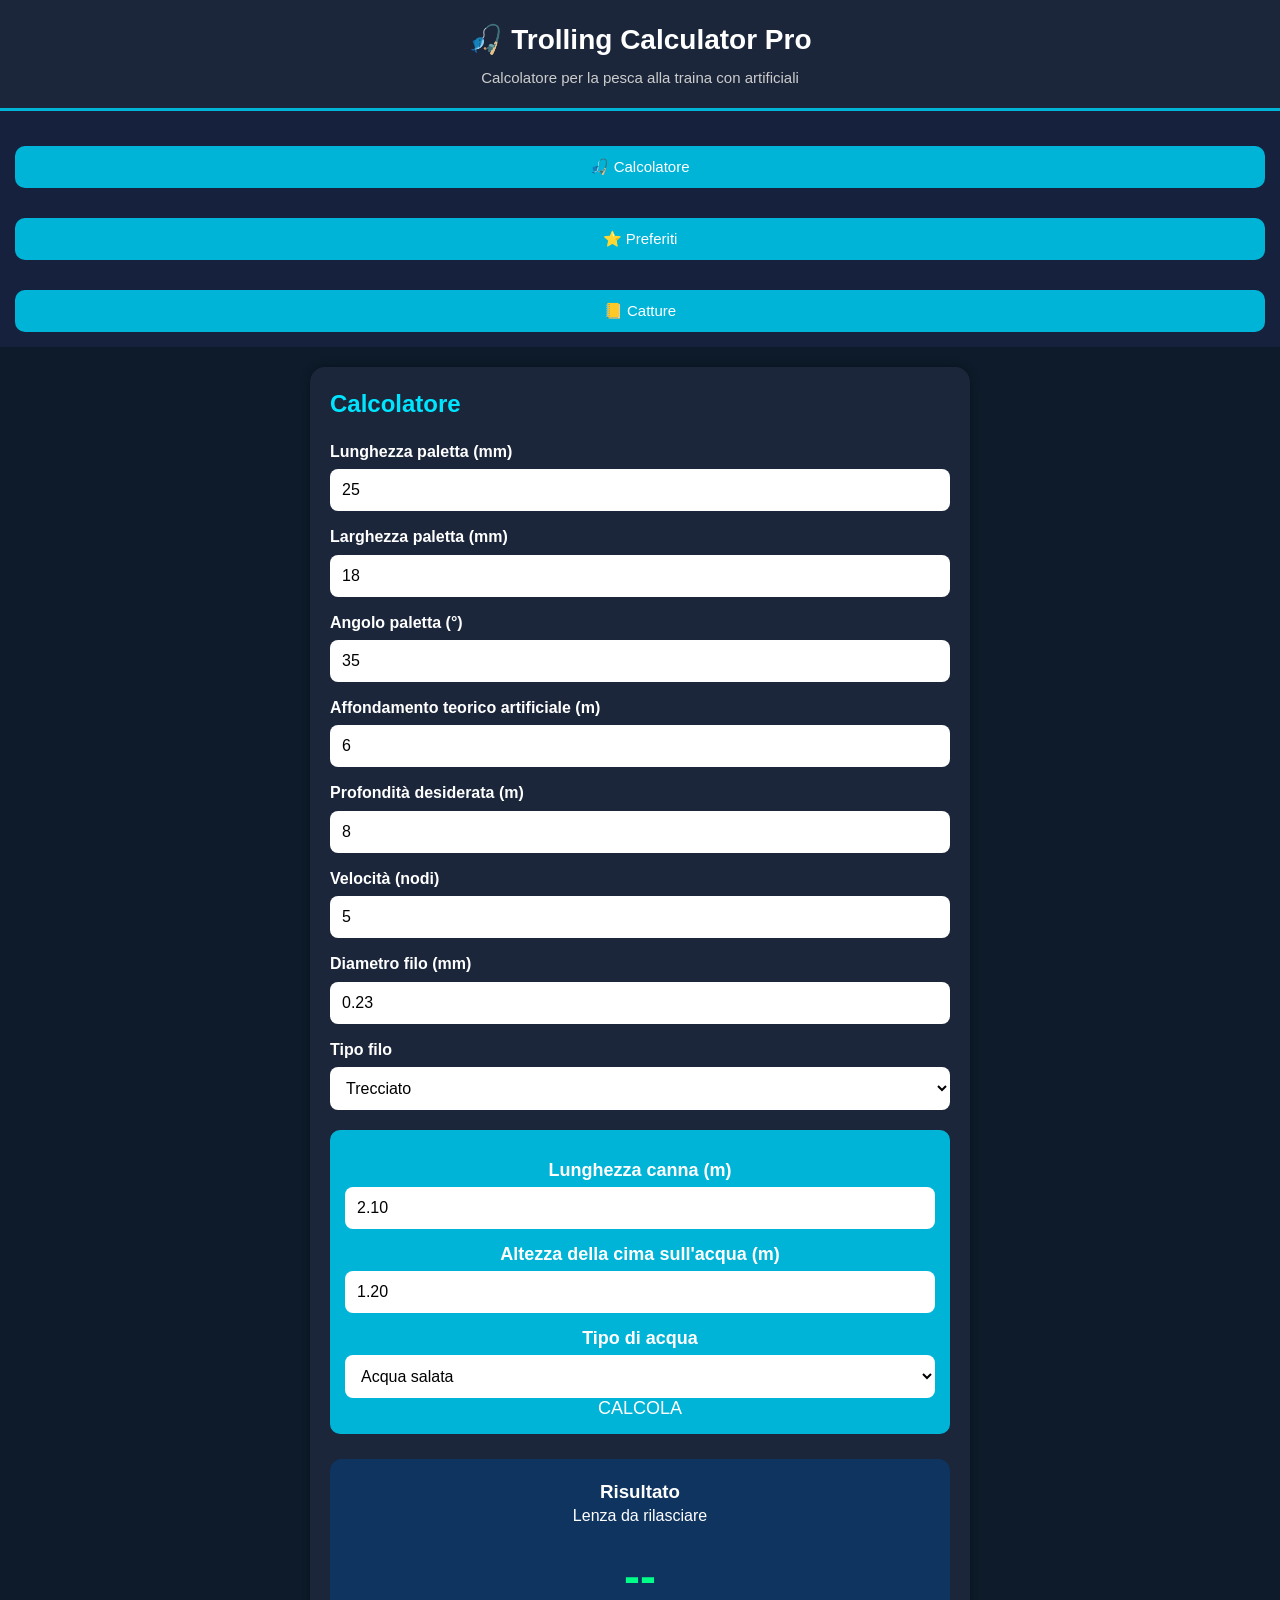
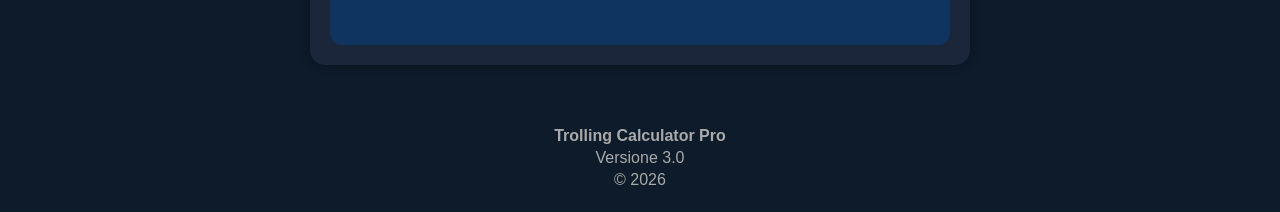
==== index.html @ 5c434aff "Add files via upload" ====
<!DOCTYPE html>
<html lang="it">
<head>

<meta charset="UTF-8">
<meta name="viewport" content="width=device-width, initial-scale=1.0">

<title>Trolling Calculator Pro</title>

<link rel="stylesheet" href="style.css">
<link rel="manifest" href="manifest.json">

<meta name="theme-color" content="#00b4d8"> 

</head>

<body>

<header>

<h1>🎣 Trolling Calculator Pro</h1>
<p>Calcolatore per la pesca alla traina con artificiali</p>

</header>

<nav>

<button onclick="showPage('calculator')">🎣 Calcolatore</button>

<button onclick="showPage('preferiti')">⭐ Preferiti</button>

<button onclick="showPage('catture')">📒 Catture</button>

</nav>

<main>

<section id="calculator" class="page">

<h2>Calcolatore</h2>

<label>Lunghezza paletta (mm)</label>

<input
type="number"
id="lipLength"
value="25">

<label>Larghezza paletta (mm)</label>

<input
type="number"
id="lipWidth"
value="18">

<label>Angolo paletta (°)</label>

<input
type="number"
id="lipAngle"
value="35">

<label>Affondamento teorico artificiale (m)</label>

<input
type="number"
id="lureDepth"
value="6"
step="0.1">

<label>Profondità desiderata (m)</label>

<input
type="number"
id="depth"
value="8">

<label>Velocità (nodi)</label>

<input
type="number"
id="speed"
value="5"
step="0.1">

<label>Diametro filo (mm)</label>

<input
type="number"
id="diameter"
value="0.23"
step="0.01">

<label>Tipo filo</label>

<select id="lineType">
<option value="braid">Trecciato</option>
<option value="nylon">Nylon</option>
</select>

<button onclick="calculate()">

  <label>Lunghezza canna (m)</label>

<input
type="number"
id="rod"
value="2.10"
step="0.10">

<label>Altezza della cima sull'acqua (m)</label>

<input
type="number"
id="tipHeight"
value="1.20"
step="0.10">

<label>Tipo di acqua</label>

<select id="water">

<option value="1">Acqua salata</option>

<option value="0.96">Acqua dolce</option>

</select>  

CALCOLA

</button>

<div id="result">

<h3>Risultato</h3>

<p>Lenza da rilasciare</p>

<h1 id="output">--</h1>

<p id="depthResult"></p>

</div>

</section>

<section id="preferiti" class="page" style="display:none;">

<h2>Preferiti</h2>

<div id="favorites">

Nessun artificiale salvato.

</div>

</section>

<section id="catture" class="page" style="display:none;">

<h2>Registro Catture</h2>

<div id="catchList">

Ancora nessuna cattura registrata.

</div>

</section>

</main>

<footer>

<strong>Trolling Calculator Pro</strong><br>

Versione 3.0<br>

© 2026

</footer>

<script src="calculator.js"></script>
<script src="storage.js"></script>
<script src="app.js"></script>

<script>
if ('serviceWorker' in navigator) {

    window.addEventListener('load', () => {

        navigator.serviceWorker.register('service-worker.js')

        .then(() => {

            console.log("Service Worker registrato");

        })

        .catch(error => {

            console.log(error);

        });

    });
}
</script>

</body>
</html>
---- style.css ----
/* ===============================
   Trolling Calculator Pro v0.2
   =============================== */

*{
    margin:0;
    padding:0;
    box-sizing:border-box;
}

body{
    font-family:Arial, Helvetica, sans-serif;
    background:#0d1b2a;
    color:#ffffff;
    line-height:1.4;
}

/* HEADER */

header{
    background:#1b263b;
    text-align:center;
    padding:20px;
    border-bottom:3px solid #00b4d8;
}

header h1{
    font-size:28px;
    margin-bottom:8px;
}

header p{
    color:#cccccc;
    font-size:15px;
}

/* MENU */

nav{
    display:flex;
    flex-wrap:wrap;
    justify-content:center;
    gap:10px;
    padding:15px;
    background:#16213e;
}

nav button{
    background:#00b4d8;
    color:white;
    border:none;
    border-radius:10px;
    padding:12px 18px;
    cursor:pointer;
    font-size:15px;
    transition:.3s;
}

nav button:hover{
    background:#0096c7;
}

/* CONTENITORE */

main{
    max-width:700px;
    margin:auto;
    padding:20px;
}

.page{
    background:#1b263b;
    padding:20px;
    border-radius:15px;
    margin-bottom:20px;
    box-shadow:0 0 10px rgba(0,0,0,.35);
}

.page h2{
    color:#00e5ff;
    margin-bottom:20px;
}

/* FORM */

label{
    display:block;
    margin-top:15px;
    margin-bottom:6px;
    font-weight:bold;
}

input,
select{
    width:100%;
    padding:12px;
    border:none;
    border-radius:8px;
    font-size:16px;
    background:#ffffff;
}

button{
    margin-top:20px;
    width:100%;
    padding:15px;
    border:none;
    border-radius:10px;
    background:#00b4d8;
    color:white;
    font-size:18px;
    cursor:pointer;
    transition:.3s;
}

button:hover{
    background:#0096c7;
}

/* RISULTATO */

#result{
    margin-top:25px;
    text-align:center;
    background:#0f3460;
    border-radius:12px;
    padding:20px;
}

#output{
    font-size:48px;
    color:#00ff88;
    margin:15px 0;
}

#depthResult{
    color:#dddddd;
}

/* CARD */

.card{
    background:#243b55;
    padding:15px;
    border-radius:10px;
    margin-bottom:12px;
}

/* FOOTER */

footer{
    text-align:center;
    padding:20px;
    color:#aaaaaa;
}

/* SMARTPHONE */

@media(max-width:600px){

    header h1{
        font-size:22px;
    }

    nav{
        flex-direction:column;
    }

    nav button{
        width:100%;
    }

    #output{
        font-size:40px;
    }

}
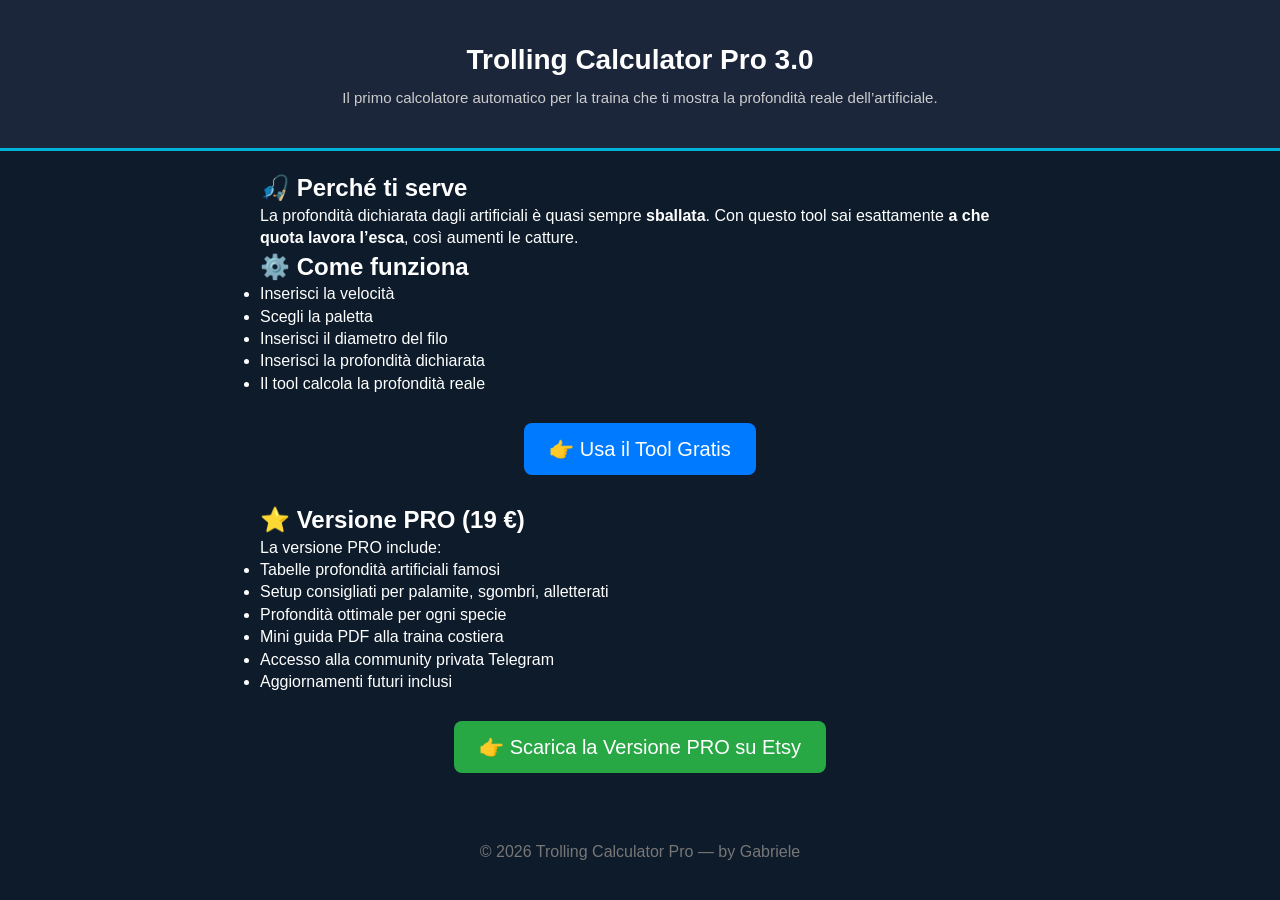
==== commit fdf4465f: "Upgrade index.html to version 3.0 Updated the Trolling Calculator Pro to version 3.0 with new featur" ====
--- a/index.html
+++ b/index.html
@@ -1,211 +1,60 @@
 <!DOCTYPE html>
 <html lang="it">
 <head>
-
 <meta charset="UTF-8">
 <meta name="viewport" content="width=device-width, initial-scale=1.0">
-
-<title>Trolling Calculator Pro</title>
-
+<title>Trolling Calculator Pro 3.0</title>
 <link rel="stylesheet" href="style.css">
-<link rel="manifest" href="manifest.json">
-
-<meta name="theme-color" content="#00b4d8"> 
-
 </head>
 
 <body>
 
-<header>
-
-<h1>🎣 Trolling Calculator Pro</h1>
-<p>Calcolatore per la pesca alla traina con artificiali</p>
-
+<header style="text-align:center; padding:40px 20px;">
+    <h1>Trolling Calculator Pro 3.0</h1>
+    <p>Il primo calcolatore automatico per la traina che ti mostra la profondità reale dell’artificiale.</p>
 </header>
 
-<nav>
+<section style="max-width:800px; margin:auto; padding:20px;">
+    <h2>🎣 Perché ti serve</h2>
+    <p>La profondità dichiarata dagli artificiali è quasi sempre <strong>sballata</strong>. 
+    Con questo tool sai esattamente <strong>a che quota lavora l’esca</strong>, così aumenti le catture.</p>
 
-<button onclick="showPage('calculator')">🎣 Calcolatore</button>
+    <h2>⚙️ Come funziona</h2>
+    <ul>
+        <li>Inserisci la velocità</li>
+        <li>Scegli la paletta</li>
+        <li>Inserisci il diametro del filo</li>
+        <li>Inserisci la profondità dichiarata</li>
+        <li>Il tool calcola la profondità reale</li>
+    </ul>
 
-<button onclick="showPage('preferiti')">⭐ Preferiti</button>
+    <div style="text-align:center; margin:40px 0;">
+        <a href="app.html" style="padding:15px 25px; background:#007bff; color:white; border-radius:8px; text-decoration:none; font-size:20px;">
+            👉 Usa il Tool Gratis
+        </a>
+    </div>
 
-<button onclick="showPage('catture')">📒 Catture</button>
+    <h2>⭐ Versione PRO (19 €)</h2>
+    <p>La versione PRO include:</p>
+    <ul>
+        <li>Tabelle profondità artificiali famosi</li>
+        <li>Setup consigliati per palamite, sgombri, alletterati</li>
+        <li>Profondità ottimale per ogni specie</li>
+        <li>Mini guida PDF alla traina costiera</li>
+        <li>Accesso alla community privata Telegram</li>
+        <li>Aggiornamenti futuri inclusi</li>
+    </ul>
 
-</nav>
-
-<main>
-
-<section id="calculator" class="page">
-
-<h2>Calcolatore</h2>
-
-<label>Lunghezza paletta (mm)</label>
-
-<input
-type="number"
-id="lipLength"
-value="25">
-
-<label>Larghezza paletta (mm)</label>
-
-<input
-type="number"
-id="lipWidth"
-value="18">
-
-<label>Angolo paletta (°)</label>
-
-<input
-type="number"
-id="lipAngle"
-value="35">
-
-<label>Affondamento teorico artificiale (m)</label>
-
-<input
-type="number"
-id="lureDepth"
-value="6"
-step="0.1">
-
-<label>Profondità desiderata (m)</label>
-
-<input
-type="number"
-id="depth"
-value="8">
-
-<label>Velocità (nodi)</label>
-
-<input
-type="number"
-id="speed"
-value="5"
-step="0.1">
-
-<label>Diametro filo (mm)</label>
-
-<input
-type="number"
-id="diameter"
-value="0.23"
-step="0.01">
-
-<label>Tipo filo</label>
-
-<select id="lineType">
-<option value="braid">Trecciato</option>
-<option value="nylon">Nylon</option>
-</select>
-
-<button onclick="calculate()">
-
-  <label>Lunghezza canna (m)</label>
-
-<input
-type="number"
-id="rod"
-value="2.10"
-step="0.10">
-
-<label>Altezza della cima sull'acqua (m)</label>
-
-<input
-type="number"
-id="tipHeight"
-value="1.20"
-step="0.10">
-
-<label>Tipo di acqua</label>
-
-<select id="water">
-
-<option value="1">Acqua salata</option>
-
-<option value="0.96">Acqua dolce</option>
-
-</select>  
-
-CALCOLA
-
-</button>
-
-<div id="result">
-
-<h3>Risultato</h3>
-
-<p>Lenza da rilasciare</p>
-
-<h1 id="output">--</h1>
-
-<p id="depthResult"></p>
-
-</div>
-
+    <div style="text-align:center; margin:40px 0;">
+        <a href="https://your-etsy-link" style="padding:15px 25px; background:#28a745; color:white; border-radius:8px; text-decoration:none; font-size:20px;">
+            👉 Scarica la Versione PRO su Etsy
+        </a>
+    </div>
 </section>
 
-<section id="preferiti" class="page" style="display:none;">
-
-<h2>Preferiti</h2>
-
-<div id="favorites">
-
-Nessun artificiale salvato.
-
-</div>
-
-</section>
-
-<section id="catture" class="page" style="display:none;">
-
-<h2>Registro Catture</h2>
-
-<div id="catchList">
-
-Ancora nessuna cattura registrata.
-
-</div>
-
-</section>
-
-</main>
-
-<footer>
-
-<strong>Trolling Calculator Pro</strong><br>
-
-Versione 3.0<br>
-
-© 2026
-
+<footer style="text-align:center; padding:20px; color:#777;">
+    © 2026 Trolling Calculator Pro — by Gabriele
 </footer>
-
-<script src="calculator.js"></script>
-<script src="storage.js"></script>
-<script src="app.js"></script>
-
-<script>
-if ('serviceWorker' in navigator) {
-
-    window.addEventListener('load', () => {
-
-        navigator.serviceWorker.register('service-worker.js')
-
-        .then(() => {
-
-            console.log("Service Worker registrato");
-
-        })
-
-        .catch(error => {
-
-            console.log(error);
-
-        });
-
-    });
-}
-</script>
 
 </body>
 </html>
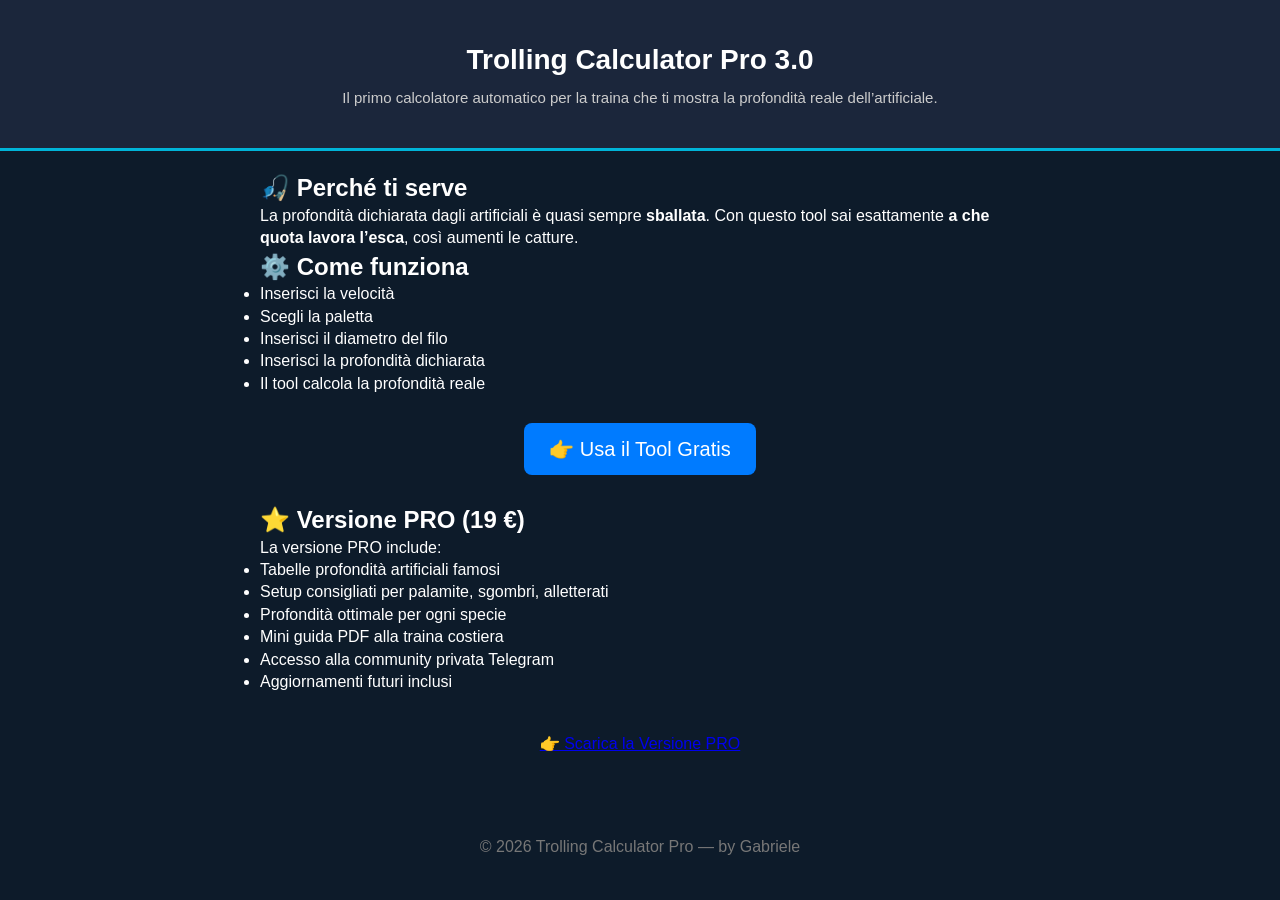
==== commit d8a5a95d: "Update landing page Updated the link for the PRO version download on Etsy." ====
--- a/index.html
+++ b/index.html
@@ -46,8 +46,8 @@
     </ul>
 
     <div style="text-align:center; margin:40px 0;">
-        <a href="https://your-etsy-link" style="padding:15px 25px; background:#28a745; color:white; border-radius:8px; text-decoration:none; font-size:20px;">
-            👉 Scarica la Versione PRO su Etsy
+<a href="https://www.etsy.com/listing/123456789/trolling-calculator-pro">👉 Scarica la Versione PRO</a>
+
         </a>
     </div>
 </section>
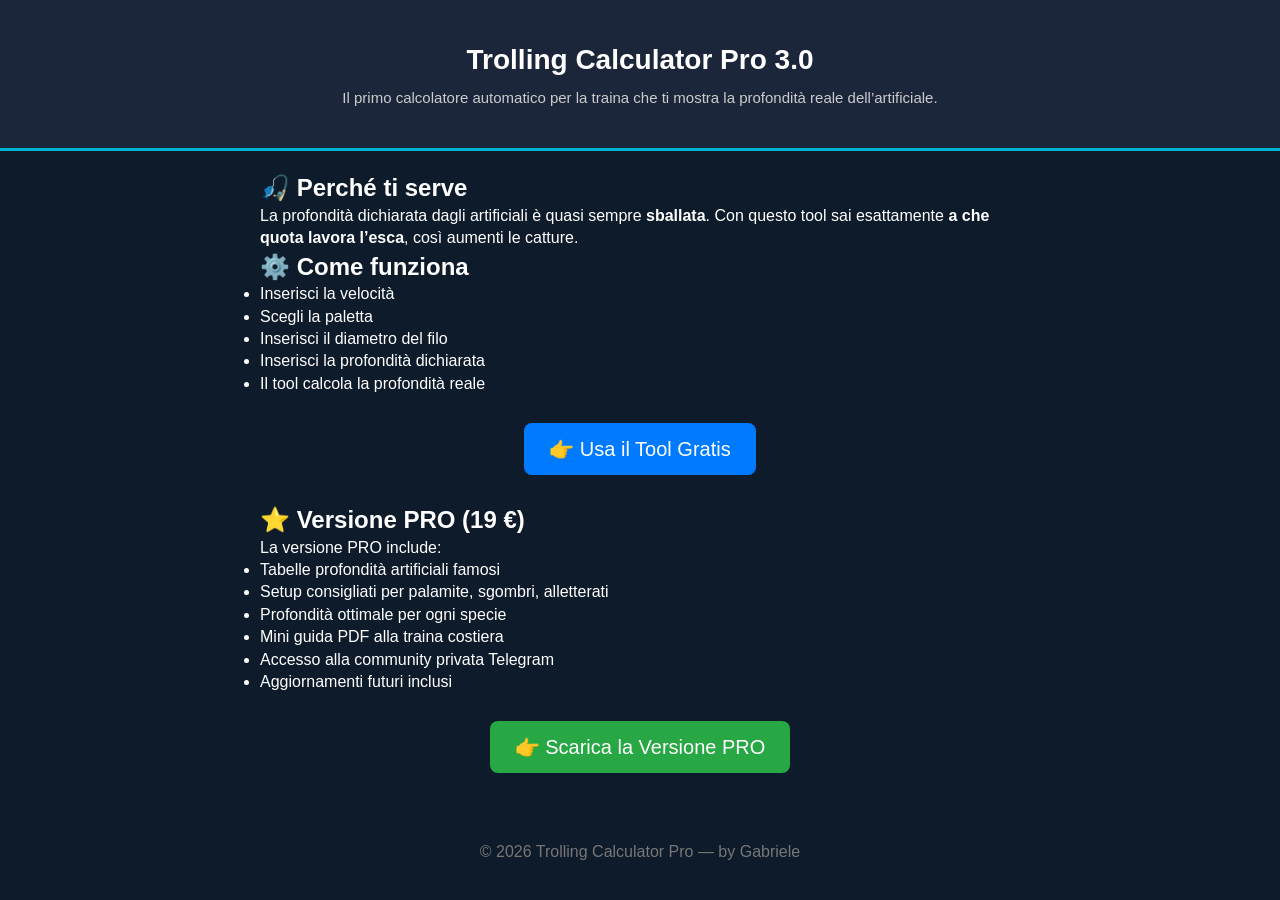
==== commit 1bdb8cb0: "Add real Etsy link" ====
--- a/index.html
+++ b/index.html
@@ -46,8 +46,9 @@
     </ul>
 
     <div style="text-align:center; margin:40px 0;">
-<a href="https://www.etsy.com/listing/123456789/trolling-calculator-pro">👉 Scarica la Versione PRO</a>
-
+        <a href="https://www.etsy.com/listing/123456789/trolling-calculator-pro" 
+           style="padding:15px 25px; background:#28a745; color:white; border-radius:8px; text-decoration:none; font-size:20px;">
+            👉 Scarica la Versione PRO
         </a>
     </div>
 </section>
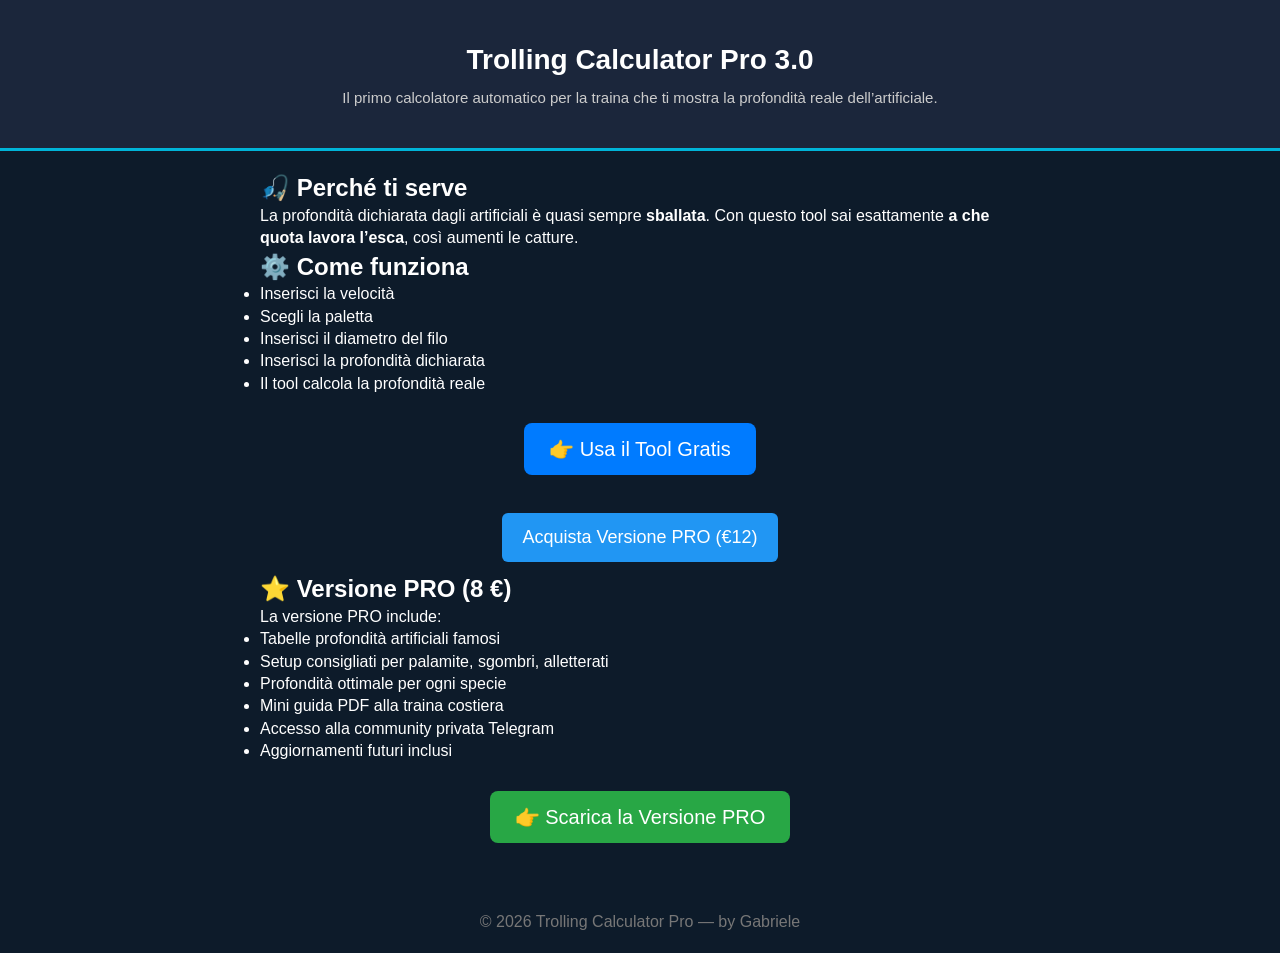
==== commit 04339917: "Update index.html with new PRO version link" ====
--- a/index.html
+++ b/index.html
@@ -33,8 +33,18 @@
             👉 Usa il Tool Gratis
         </a>
     </div>
+<div style="text-align:center; margin-top:30px;">
 
-    <h2>⭐ Versione PRO (19 €)</h2>
+  <a href="https://payhip.com/b/sgX1e" target="_blank"
+     style="display:inline-block; padding:12px 20px; background:#2196F3; 
+            color:white; text-decoration:none; border-radius:6px; 
+            font-size:18px; margin:10px;">
+    Acquista Versione PRO (€12)
+  </a>
+
+</div>
+
+    <h2>⭐ Versione PRO (8 €)</h2>
     <p>La versione PRO include:</p>
     <ul>
         <li>Tabelle profondità artificiali famosi</li>
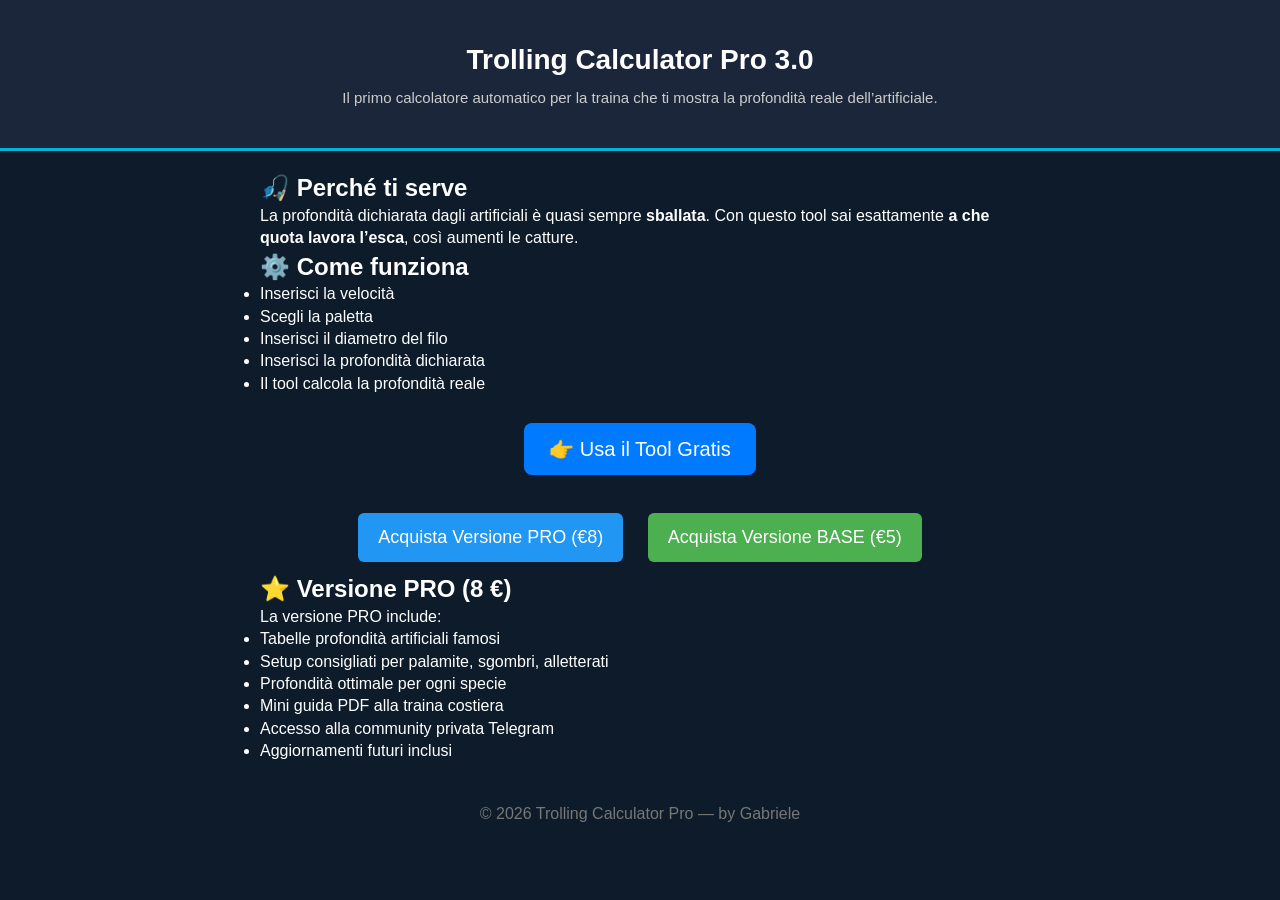
==== commit a4304fa5: "Revise index.html for new purchase options Updated the HTML structure and added purchase options for" ====
--- a/index.html
+++ b/index.html
@@ -28,21 +28,32 @@
         <li>Il tool calcola la profondità reale</li>
     </ul>
 
+    <!-- Pulsante Tool Gratis -->
     <div style="text-align:center; margin:40px 0;">
-        <a href="app.html" style="padding:15px 25px; background:#007bff; color:white; border-radius:8px; text-decoration:none; font-size:20px;">
+        <a href="app.html" 
+           style="padding:15px 25px; background:#007bff; color:white; border-radius:8px; text-decoration:none; font-size:20px;">
             👉 Usa il Tool Gratis
         </a>
     </div>
-<div style="text-align:center; margin-top:30px;">
 
-  <a href="https://payhip.com/b/sgX1e" target="_blank"
-     style="display:inline-block; padding:12px 20px; background:#2196F3; 
-            color:white; text-decoration:none; border-radius:6px; 
-            font-size:18px; margin:10px;">
-    Acquista Versione PRO (€12)
-  </a>
+    <!-- Pulsanti Acquisto BASE + PRO -->
+    <div style="text-align:center; margin-top:30px;">
 
-</div>
+        <a href="https://payhip.com/b/sgX1e" target="_blank"
+           style="display:inline-block; padding:12px 20px; background:#2196F3; 
+                  color:white; text-decoration:none; border-radius:6px; 
+                  font-size:18px; margin:10px;">
+            Acquista Versione PRO (€8)
+        </a>
+
+        <a href="https://payhip.com/b/C5jGI" target="_blank"
+           style="display:inline-block; padding:12px 20px; background:#4CAF50; 
+                  color:white; text-decoration:none; border-radius:6px; 
+                  font-size:18px; margin:10px;">
+            Acquista Versione BASE (€5)
+        </a>
+
+    </div>
 
     <h2>⭐ Versione PRO (8 €)</h2>
     <p>La versione PRO include:</p>
@@ -55,12 +66,6 @@
         <li>Aggiornamenti futuri inclusi</li>
     </ul>
 
-    <div style="text-align:center; margin:40px 0;">
-        <a href="https://www.etsy.com/listing/123456789/trolling-calculator-pro" 
-           style="padding:15px 25px; background:#28a745; color:white; border-radius:8px; text-decoration:none; font-size:20px;">
-            👉 Scarica la Versione PRO
-        </a>
-    </div>
 </section>
 
 <footer style="text-align:center; padding:20px; color:#777;">
